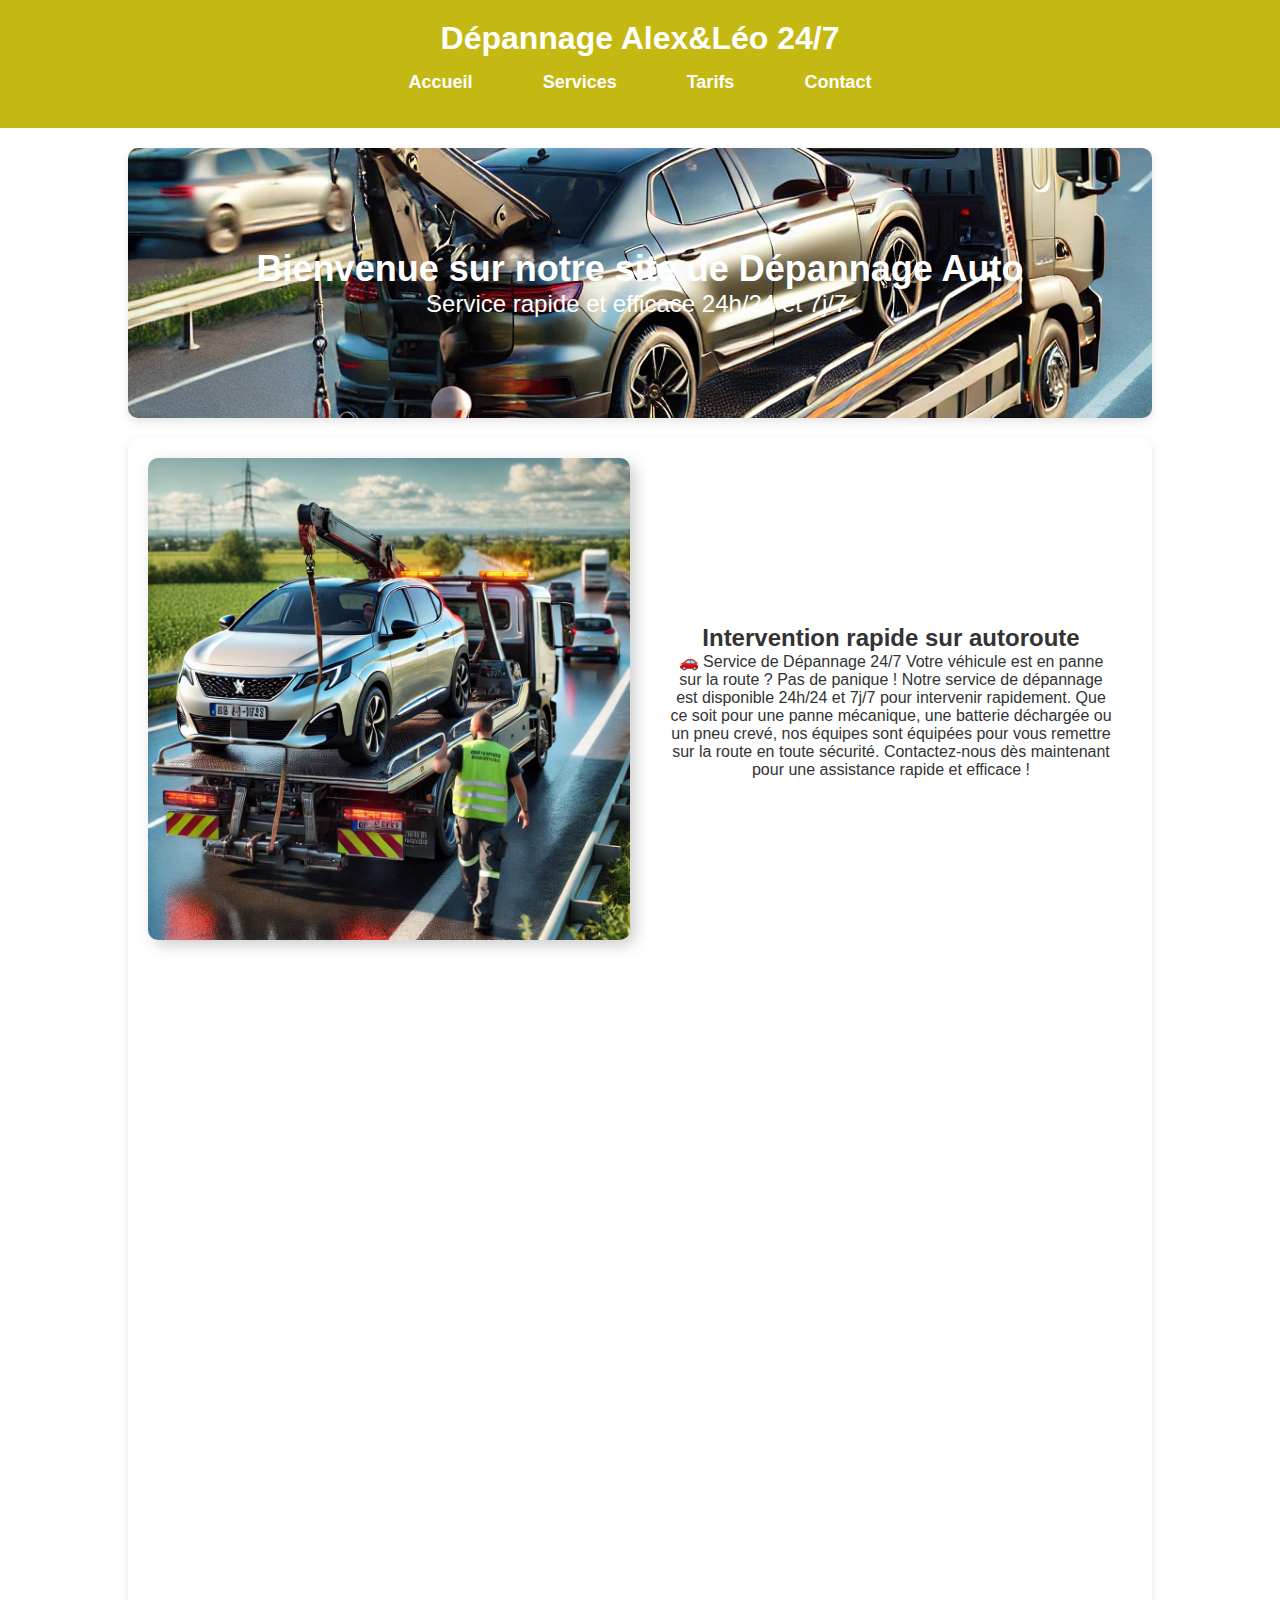
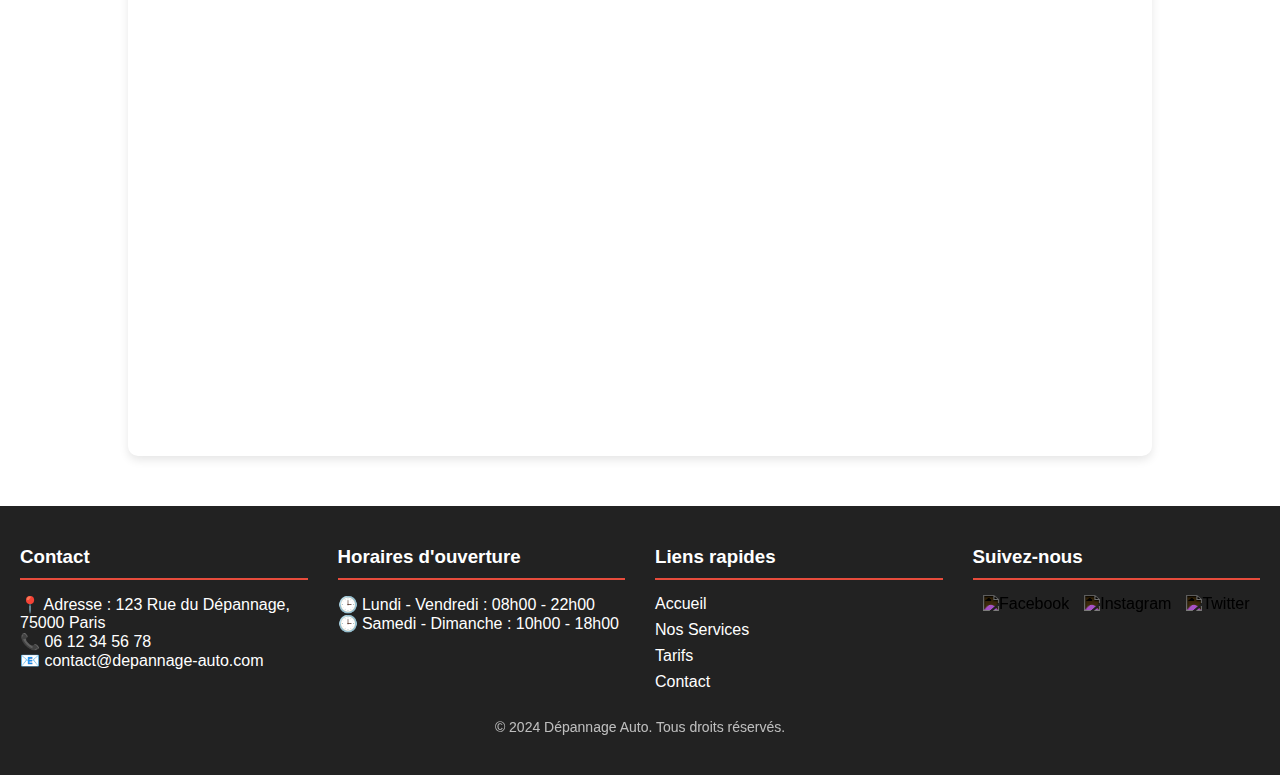
==== index.html @ a79f9e50 "Premier commit - mise en ligne du site" ====
<!DOCTYPE html>
<html lang="fr">
<head>
    <meta charset="UTF-8">
    <meta name="viewport" content="width=device-width, initial-scale=1.0">
    <title>Dépannage Auto</title>
    <link rel="stylesheet" href="style.css">
</head>

<body>

    <header>
        <h1 class="hidden">Dépannage Alex&Léo 24/7</h1>
        <nav class="hidden">
            <ul>
                <li><a href="index.html">Accueil</a></li>
                <li><a href="services.html">Services</a></li>
                <li><a href="tarifs.html">Tarifs</a></li>
                <li><a href="contact.html">Contact</a></li>
            </ul>
        </nav>
    </header>

    <section class="hero hidden">
        <h2>Bienvenue sur notre site de Dépannage Auto</h2>
        <p>Service rapide et efficace 24h/24 et 7j/7.</p>
    </section>

    <section class="content">
        <div class="row hidden">
            <div class="image-container">
                <img src="images/depanage2.webp" alt="Dépannage sur autoroute">
            </div>
            <div class="text-container">
                <h2>Intervention rapide sur autoroute</h2>
                <p>🚗 Service de Dépannage 24/7
                    Votre véhicule est en panne sur la route ? Pas de panique ! Notre service de dépannage est disponible 24h/24 et 7j/7 pour 
                    intervenir rapidement. Que ce soit pour une panne mécanique, une batterie déchargée ou un pneu crevé, nos équipes sont équipées 
                    pour vous remettre sur la route en toute sécurité. Contactez-nous dès maintenant pour une assistance rapide et efficace !
                </p>
            </div>
        </div>

        <div class="row reverse hidden">
            <div class="text-container">
                <h2>Assistance par tous les temps</h2>
                <p>🚗 Service de Dépannage 24/7 Votre véhicule est en panne sur la route ? Pas de panique ! Notre service de 
                    dépannage est disponible 24h/24 et 7j/7 pour intervenir rapidement. Que ce soit pour une panne mécanique, une batterie 
                    déchargée ou un pneu crevé, nos équipes sont équipées pour vous remettre sur la route en toute sécurité. Contactez-nous 
                    dès maintenant pour une assistance rapide et efficace !
                </p>
            </div>
            <div class="image-container">
                <img src="images/depanage3.webp" alt="Assistance sous la pluie">
            </div>
        </div>

        <div class="row hidden">
            <div class="image-container">
                <img src="images/depanage4.webp" alt="Dépannage en ville">
            </div>
            <div class="text-container">
                <h2>Dépannage en centre-ville</h2>
                <p>Nous intervenons aussi en milieu urbain pour remorquer et assister les véhicules en panne, même dans les endroits les plus difficiles d'accès.</p>
            </div>
        </div>
    </section>

    <!-- Footer -->
    <div id="footer-placeholder" class="hidden"></div>

    <script>
        // Chargement du footer
        document.addEventListener("DOMContentLoaded", function () {
            fetch("footer.html")
            .then(response => response.text())
            .then(data => {
                document.getElementById("footer-placeholder").innerHTML = data;
                document.getElementById("footer-placeholder").classList.add("show");
                console.log("Footer ajouté avec succès !");
            })
            .catch(error => {
                console.error("Erreur lors du chargement du footer :", error);
            });

            // Animation au défilement
            const hiddenElements = document.querySelectorAll(".hidden");

            function checkScroll() {
                hiddenElements.forEach((el) => {
                    const rect = el.getBoundingClientRect();
                    if (rect.top < window.innerHeight - 100) {
                        el.classList.add("show");
                    }
                });
            }

            window.addEventListener("scroll", checkScroll);
            checkScroll(); // Vérifie au chargement de la page
        });
    </script>

</body>
</html>
---- style.css ----
/* RESET GÉNÉRAL */
* {
    margin: 0;
    padding: 0;
    box-sizing: border-box;
    font-family: Arial, sans-serif;
}

/* STYLE DU CORPS DU SITE */
body {
    background-color: white;
    color: #333;
    max-width: 100%;
    overflow-x: hidden;
}

/* HEADER */
header {
    background-color: #c4b812;
    color: white;
    padding: 20px;
    text-align: center;
}

nav ul {
    list-style: none;
    display: flex;
    justify-content: center;
    gap: 40px;
    background-color: #c4b812;
    padding: 15px 0;
}

nav ul li a {
    color: white;
    text-decoration: none;
    font-weight: bold;
    font-size: 18px;
    padding: 10px 15px;
    transition: 0.3s;
}

nav ul li a:hover {
    background-color: white;
    color: #2d14be;
    border-radius: 5px;
}

/* STYLE DES SECTIONS GÉNÉRALES */
section {
    padding: 40px;
    text-align: center;
    background: white;
    max-width: 80%;
    margin: 20px auto;
    border-radius: 10px;
    box-shadow: 0px 4px 10px rgba(0, 0, 0, 0.1);
}

/* TABLEAU TARIFS */
table {
    width: 100%;
    border-collapse: collapse;
    margin-top: 20px;
}

th, td {
    border: 1px solid #ddd;
    padding: 10px;
    text-align: center;
}

th {
    background-color: #2d14be;
    color: white;
}

/* FOOTER */
footer {
    background-color: #222;
    color: white;
    padding: 40px 20px;
    text-align: center;
    position: relative; /* Evite qu'il cache du contenu */
    width: 100%;
    margin-top: 50px;
    animation: fadeInUp 1.2s ease-in-out;
}

.footer-container {
    display: flex;
    flex-wrap: wrap;
    justify-content: space-around;
    gap: 30px;
}

.footer-section {
    flex: 1;
    min-width: 200px;
    text-align: left;
}

.footer-section h3 {
    border-bottom: 2px solid #e74c3c;
    padding-bottom: 10px;
    margin-bottom: 15px;
}

.footer-section ul {
    list-style: none;
}

.footer-section ul li {
    margin: 8px 0;
}

.footer-section a {
    color: white;
    text-decoration: none;
    transition: color 0.3s ease;
}

.footer-section a:hover {
    color: #e74c3c;
}

/* Icônes des réseaux sociaux */
.social-icons {
    display: flex;
    gap: 15px;
    justify-content: center;
}

.social-icons img {
    width: 30px;
    height: 30px;
    filter: invert(1);
    transition: transform 0.3s ease;
}

.social-icons a:hover img {
    transform: scale(1.1);
}

.footer-bottom {
    margin-top: 20px;
    font-size: 14px;
    opacity: 0.7;
}

/* HERO SECTION (Image de fond en haut) */
.hero {
    background-image: url('images/depanage1.webp');
    background-size: cover;
    background-position: center;
    text-align: center;
    padding: 100px 20px;
    color: rgb(255, 255, 255);
    font-size: 1.5em;
}

/* CONTENU PRINCIPAL */
.content {
    display: flex;
    flex-direction: column;
    gap: 60px;
    padding: 20px;
}

/* GRILLE POUR LES SECTIONS D'IMAGES ET TEXTES */
.row {
    display: grid;
    grid-template-columns: 1fr 1fr;
    align-items: center;
    gap: 20px;
}

.image-container img {
    width: 100%;
    border-radius: 10px;
    box-shadow: 5px 5px 15px rgba(0, 0, 0, 0.2);
    transition: transform 0.3s ease;
}

.image-container img:hover {
    transform: scale(1.05);
}

.text-container {
    padding: 20px;
}

/* PAGE CONTACT - Style amélioré */
.contact-container {
    display: flex;
    justify-content: center;
    align-items: center;
    min-height: 80vh;
    background-color: #f8f9fa;
}

.contact-box {
    background: white;
    padding: 30px;
    border-radius: 10px;
    box-shadow: 0px 4px 15px rgba(0, 0, 0, 0.1);
    text-align: center;
    width: 50%;
    transition: transform 0.3s ease-in-out, box-shadow 0.3s ease-in-out;
}

.contact-box:hover {
    transform: scale(1.02);
    box-shadow: 0px 6px 20px rgba(0, 0, 0, 0.15);
}

.contact-box h2 {
    color: #000000;
    font-size: 24px;
    font-weight: bold;
    margin-bottom: 20px;
}

/* INFO CONTACT */
.contact-info {
    text-align: center;
    margin-bottom: 20px;
}

.contact-info p {
    font-size: 16px;
    color: #555;
}

.contact-info a {
    color: #000000;
    text-decoration: none;
    font-weight: bold;
    transition: color 0.3s;
}

.contact-info a:hover {
    color: #000000;
}

/* FORMULAIRE */
.contact-form {
    display: flex;
    flex-direction: column;
    gap: 15px;
    text-align: left;
}

.input-group {
    display: flex;
    flex-direction: column;
}

.contact-form label {
    font-weight: bold;
    font-size: 14px;
    color: #444;
    margin-bottom: 5px;
}

/* CHAMPS DE FORMULAIRE */
.contact-form input, 
.contact-form textarea {
    width: 100%;
    padding: 12px;
    border: 2px solid #ddd;
    border-radius: 5px;
    font-size: 16px;
    transition: border-color 0.3s ease-in-out;
}

.contact-form input:focus, 
.contact-form textarea:focus {
    border-color: #000000;
    outline: none;
    box-shadow: 0 0 5px rgba(45, 20, 190, 0.3);
}

/* BOUTON FORMULAIRE */
button {
    background-color: #000000;
    color: white;
    font-size: 18px;
    border: none;
    padding: 12px;
    border-radius: 5px;
    cursor: pointer;
    transition: background-color 0.3s, transform 0.2s;
}

button:hover {
    background-color: #1a0c8a;
    transform: scale(1.05);
}

/* RESPONSIVE DESIGN */
@media screen and (max-width: 768px) {
    nav ul {
        flex-direction: column;
        gap: 10px;
        text-align: center;
    }

    section {
        max-width: 90%;
    }

    .footer-container {
        flex-direction: column;
        text-align: center;
    }

    .footer-section {
        text-align: center;
    }

    .row {
        grid-template-columns: 1fr;
    }

    .image-container img {
        max-width: 80%;
        margin: 0 auto;
    }

    .contact-box {
        width: 90%;
        padding: 20px;
    }
}

/* Animation d’apparition */
.hidden {
    opacity: 0;
    transform: translateY(50px);
    transition: all 0.8s ease-out;
}

.show {
    opacity: 1;
    transform: translateY(0);
}
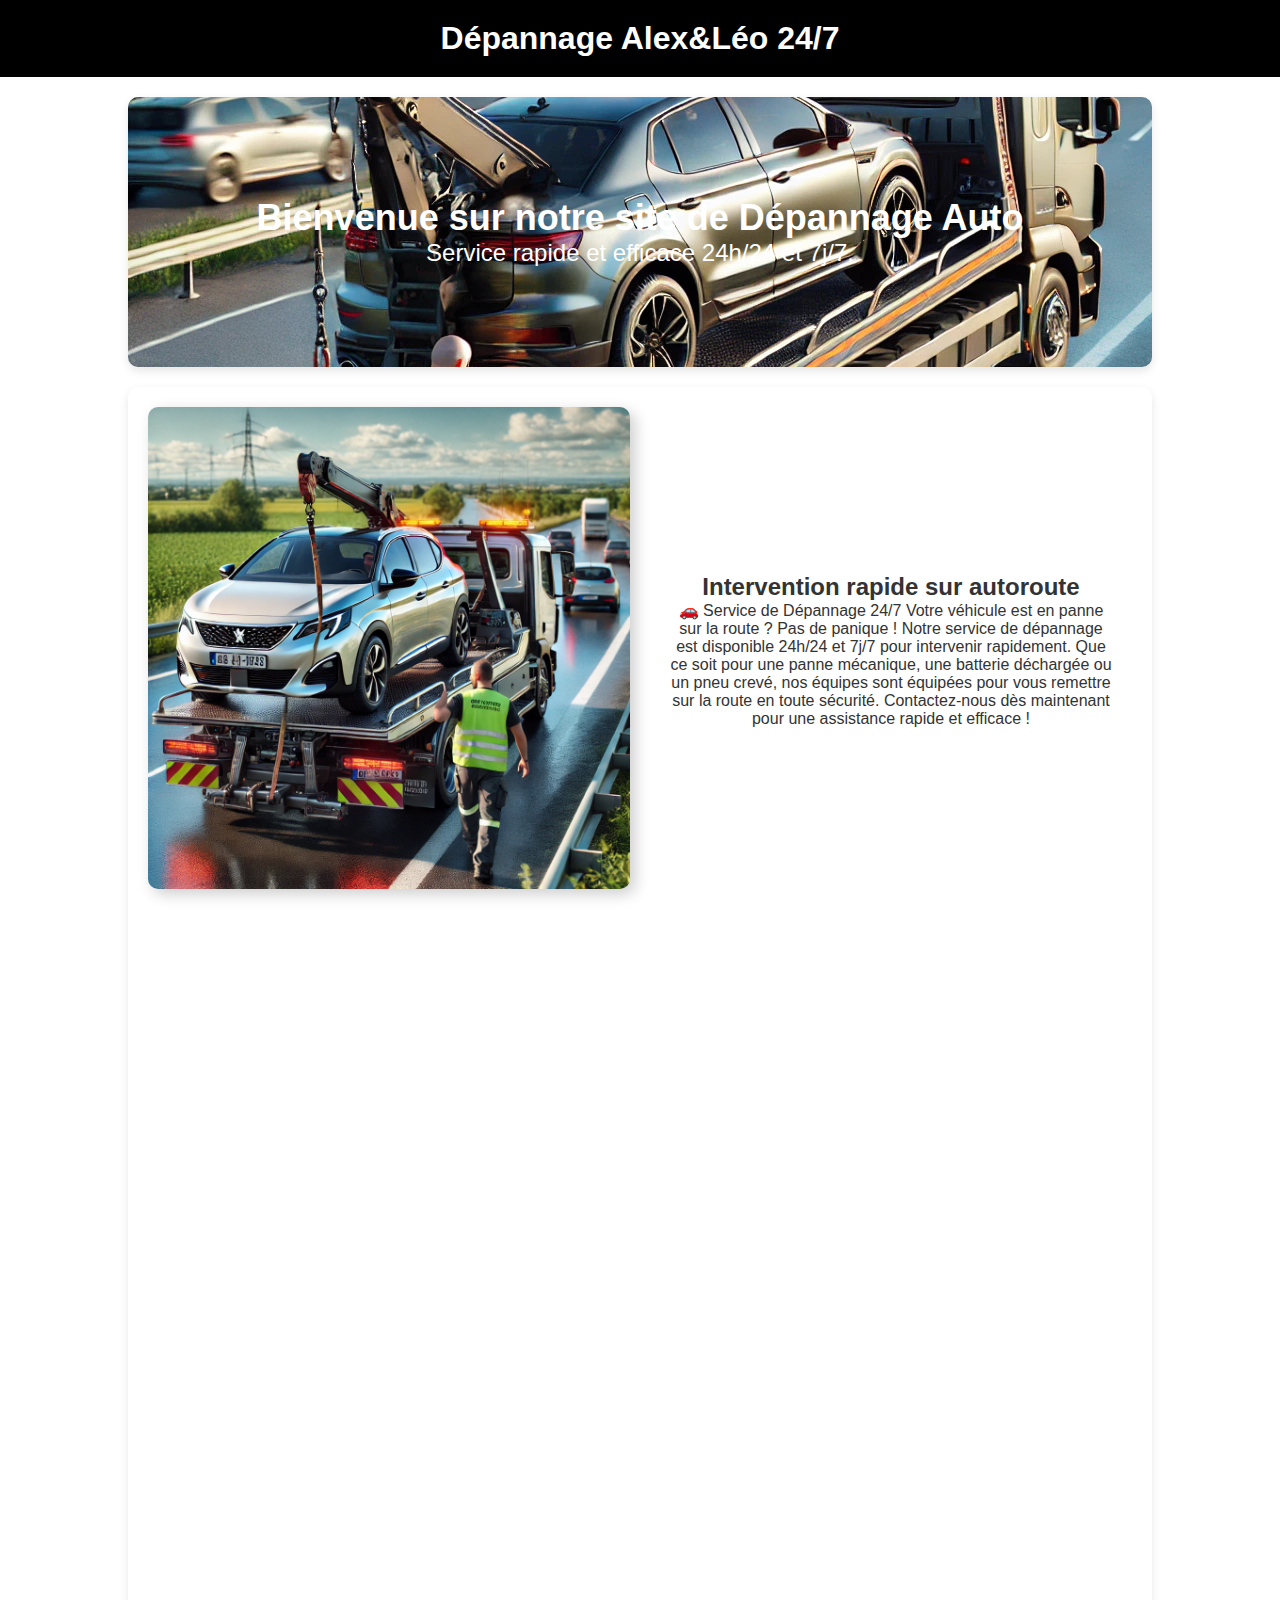
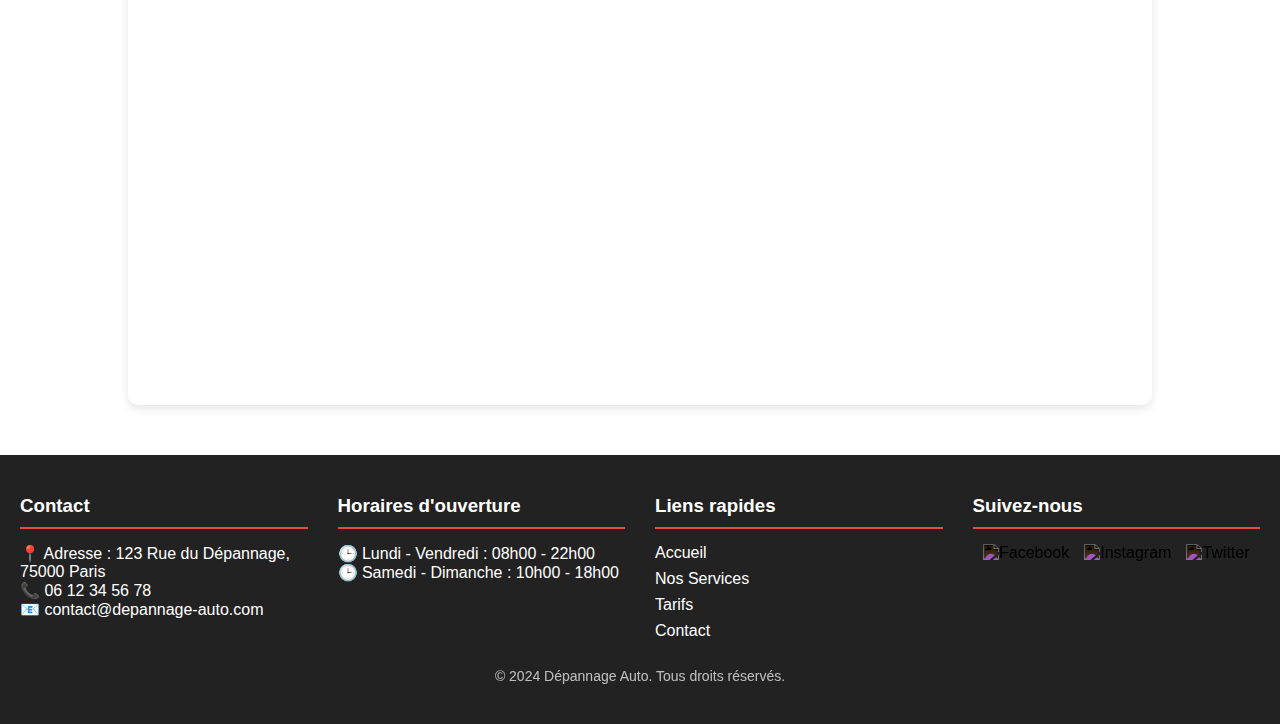
==== commit 55020662: "Modification du menu responsive et ajout du hamburger" ====
--- a/index.html
+++ b/index.html
@@ -11,7 +11,14 @@
 
     <header>
         <h1 class="hidden">Dépannage Alex&Léo 24/7</h1>
-        <nav class="hidden">
+        <!-- Menu Hamburger -->
+        <button class="hamburger" onclick="toggleMenu()">
+            <span></span>
+            <span></span>
+            <span></span>
+        </button>
+        <!-- Menu principal -->
+        <nav class="menu">
             <ul>
                 <li><a href="index.html">Accueil</a></li>
                 <li><a href="services.html">Services</a></li>
@@ -98,6 +105,12 @@
             window.addEventListener("scroll", checkScroll);
             checkScroll(); // Vérifie au chargement de la page
         });
+
+        // Fonction pour activer/désactiver le menu
+        function toggleMenu() {
+            const menu = document.querySelector('.menu');
+            menu.classList.toggle('active');
+        }
     </script>
 
 </body>
--- a/style.css
+++ b/style.css
@@ -16,19 +16,51 @@
 
 /* HEADER */
 header {
-    background-color: #c4b812;
+    background-color: #000000;
     color: white;
     padding: 20px;
     text-align: center;
 }
 
+/* Style du menu hamburger */
+.hamburger {
+    display: none;
+    flex-direction: column;
+    justify-content: space-around;
+    width: 30px;
+    height: 25px;
+    background-color: transparent;
+    border: none;
+    cursor: pointer;
+}
+
+.hamburger span {
+    width: 30px;
+    height: 3px;
+    background-color: white;
+    border-radius: 5px;
+}
+
+/* Menu déroulant sur mobile */
+.menu {
+    display: none;  /* Cache le menu par défaut */
+    flex-direction: column;
+    width: 100%;
+    text-align: center;
+}
+
+.menu.active {
+    display: flex;  /* Affiche le menu quand il est activé */
+}
+
+/* Style des éléments de navigation */
 nav ul {
     list-style: none;
-    display: flex;
-    justify-content: center;
-    gap: 40px;
-    background-color: #c4b812;
     padding: 15px 0;
+}
+
+nav ul li {
+    padding: 10px 15px;
 }
 
 nav ul li a {
@@ -36,7 +68,6 @@
     text-decoration: none;
     font-weight: bold;
     font-size: 18px;
-    padding: 10px 15px;
     transition: 0.3s;
 }
 
@@ -44,6 +75,22 @@
     background-color: white;
     color: #2d14be;
     border-radius: 5px;
+}
+
+/* Style pour l'icône du hamburger sur mobile */
+@media (max-width: 768px) {
+    .hamburger {
+        display: flex;
+    }
+
+    nav ul {
+        flex-direction: column;
+        gap: 10px;
+    }
+
+    section {
+        max-width: 90%;
+    }
 }
 
 /* STYLE DES SECTIONS GÉNÉRALES */
@@ -81,7 +128,7 @@
     color: white;
     padding: 40px 20px;
     text-align: center;
-    position: relative; /* Evite qu'il cache du contenu */
+    position: relative;
     width: 100%;
     margin-top: 50px;
     animation: fadeInUp 1.2s ease-in-out;
@@ -300,14 +347,12 @@
 
 /* RESPONSIVE DESIGN */
 @media screen and (max-width: 768px) {
-    nav ul {
-        flex-direction: column;
-        gap: 10px;
-        text-align: center;
-    }
-
-    section {
-        max-width: 90%;
+    .menu {
+        display: none;
+    }
+
+    .menu.active {
+        display: flex;
     }
 
     .footer-container {
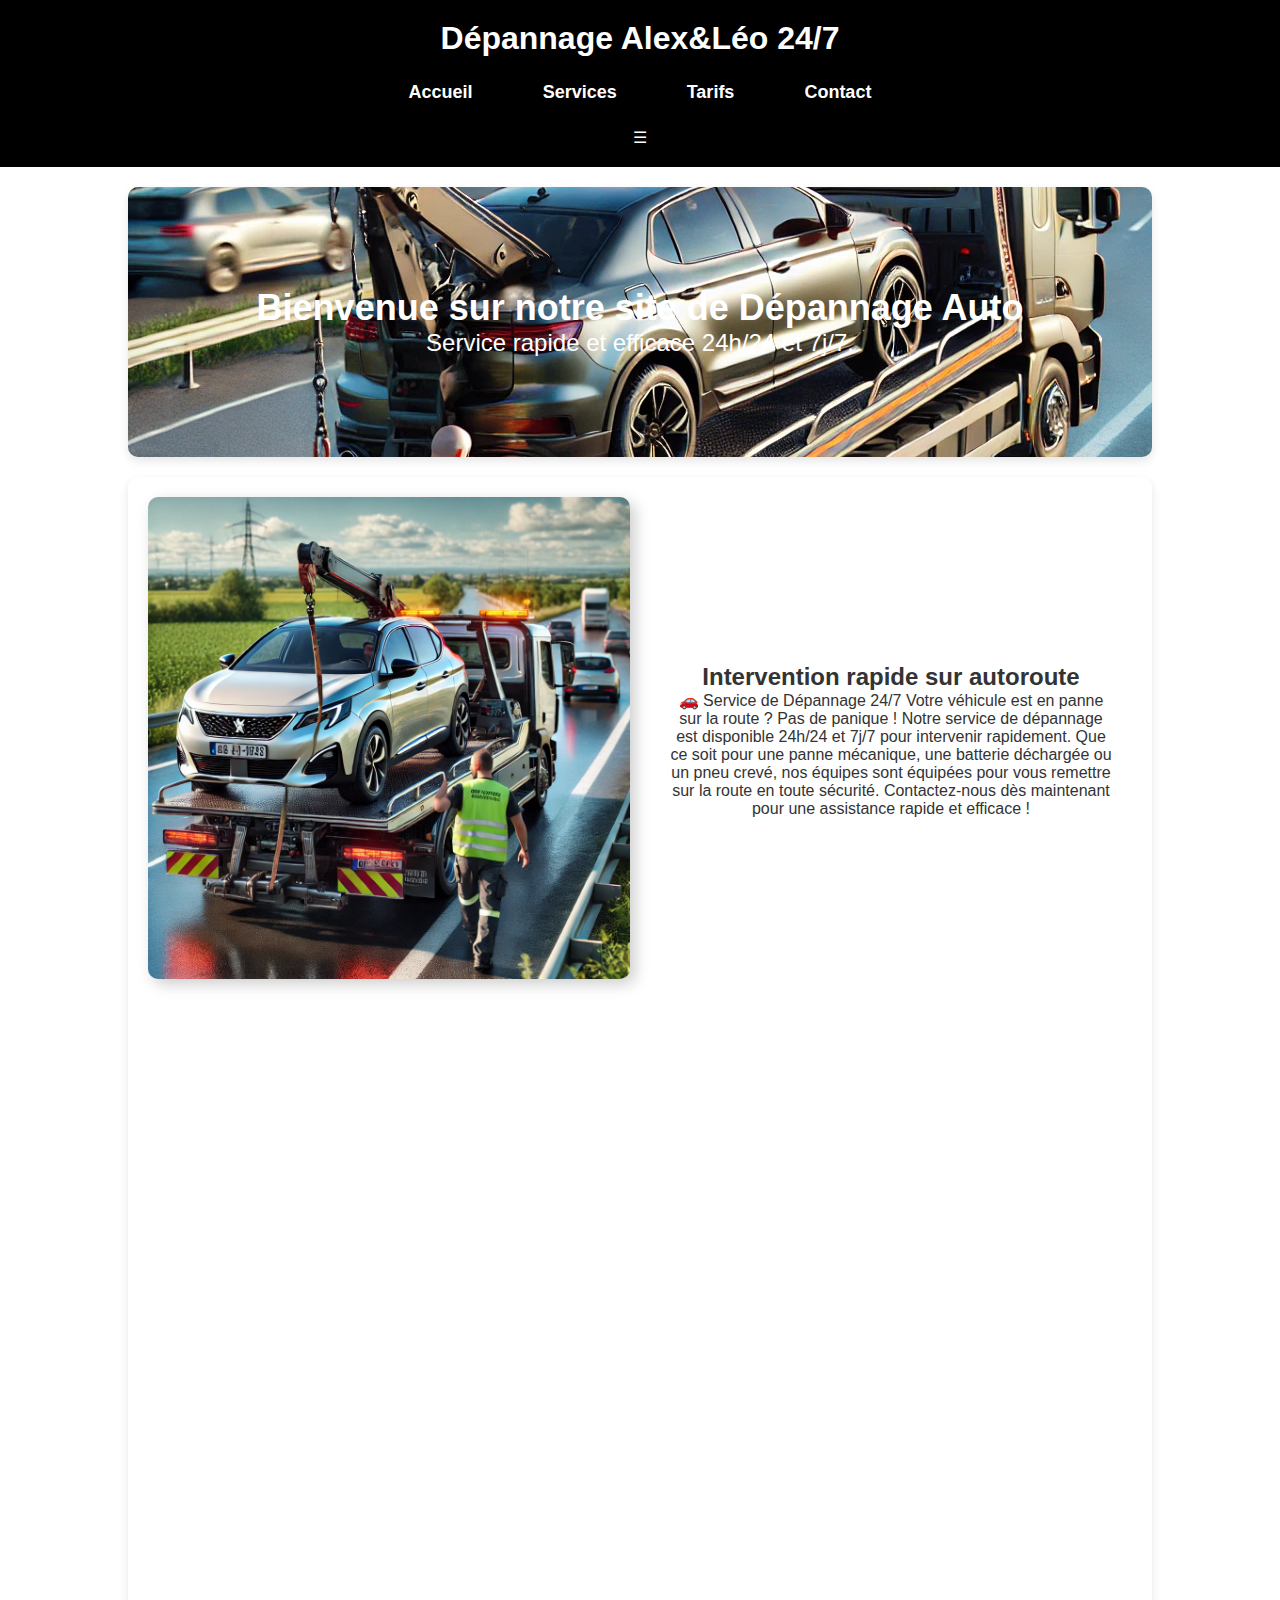
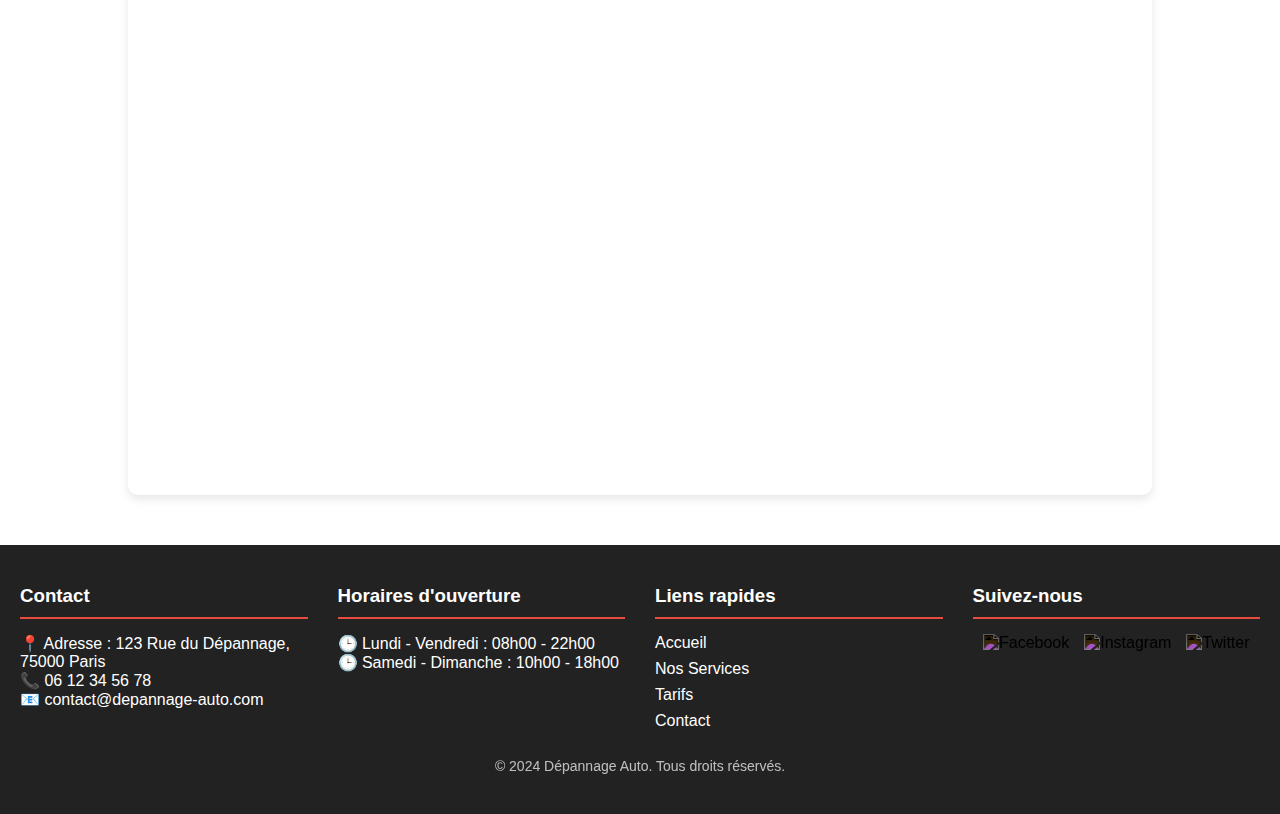
==== commit a29de54d: "Ajout du menu burger pour mobile et modification du menu pour affichage horizontal sur PC" ====
--- a/index.html
+++ b/index.html
@@ -6,19 +6,20 @@
     <title>Dépannage Auto</title>
     <link rel="stylesheet" href="style.css">
 </head>
+<script>
+    const menuToggle = document.getElementById("menu-toggle");
+    const navMenu = document.querySelector("nav ul");
+
+    menuToggle.addEventListener("click", () => {
+        navMenu.classList.toggle("show");
+    });
+</script>
 
 <body>
 
     <header>
         <h1 class="hidden">Dépannage Alex&Léo 24/7</h1>
-        <!-- Menu Hamburger -->
-        <button class="hamburger" onclick="toggleMenu()">
-            <span></span>
-            <span></span>
-            <span></span>
-        </button>
-        <!-- Menu principal -->
-        <nav class="menu">
+        <nav class="nav-menu">
             <ul>
                 <li><a href="index.html">Accueil</a></li>
                 <li><a href="services.html">Services</a></li>
@@ -26,7 +27,11 @@
                 <li><a href="contact.html">Contact</a></li>
             </ul>
         </nav>
+        <div class="menu-toggle" id="menu-toggle">
+            &#9776; <!-- Burger Icon -->
+        </div>
     </header>
+    
 
     <section class="hero hidden">
         <h2>Bienvenue sur notre site de Dépannage Auto</h2>
--- a/style.css
+++ b/style.css
@@ -63,6 +63,13 @@
     padding: 10px 15px;
 }
 
+/* Le menu est horizontal sur PC et tablettes */
+nav ul {
+    display: flex;
+    justify-content: center;
+    gap: 40px;
+}
+
 nav ul li a {
     color: white;
     text-decoration: none;
@@ -90,6 +97,22 @@
 
     section {
         max-width: 90%;
+    }
+
+    /* Menu affiché sur mobile */
+    nav ul {
+        display: none;
+        flex-direction: column;
+        width: 100%;
+        text-align: center;
+    }
+
+    nav ul li {
+        padding: 10px 0;
+    }
+
+    .menu.active {
+        display: block; /* Affiche le menu quand il est activé */
     }
 }
 
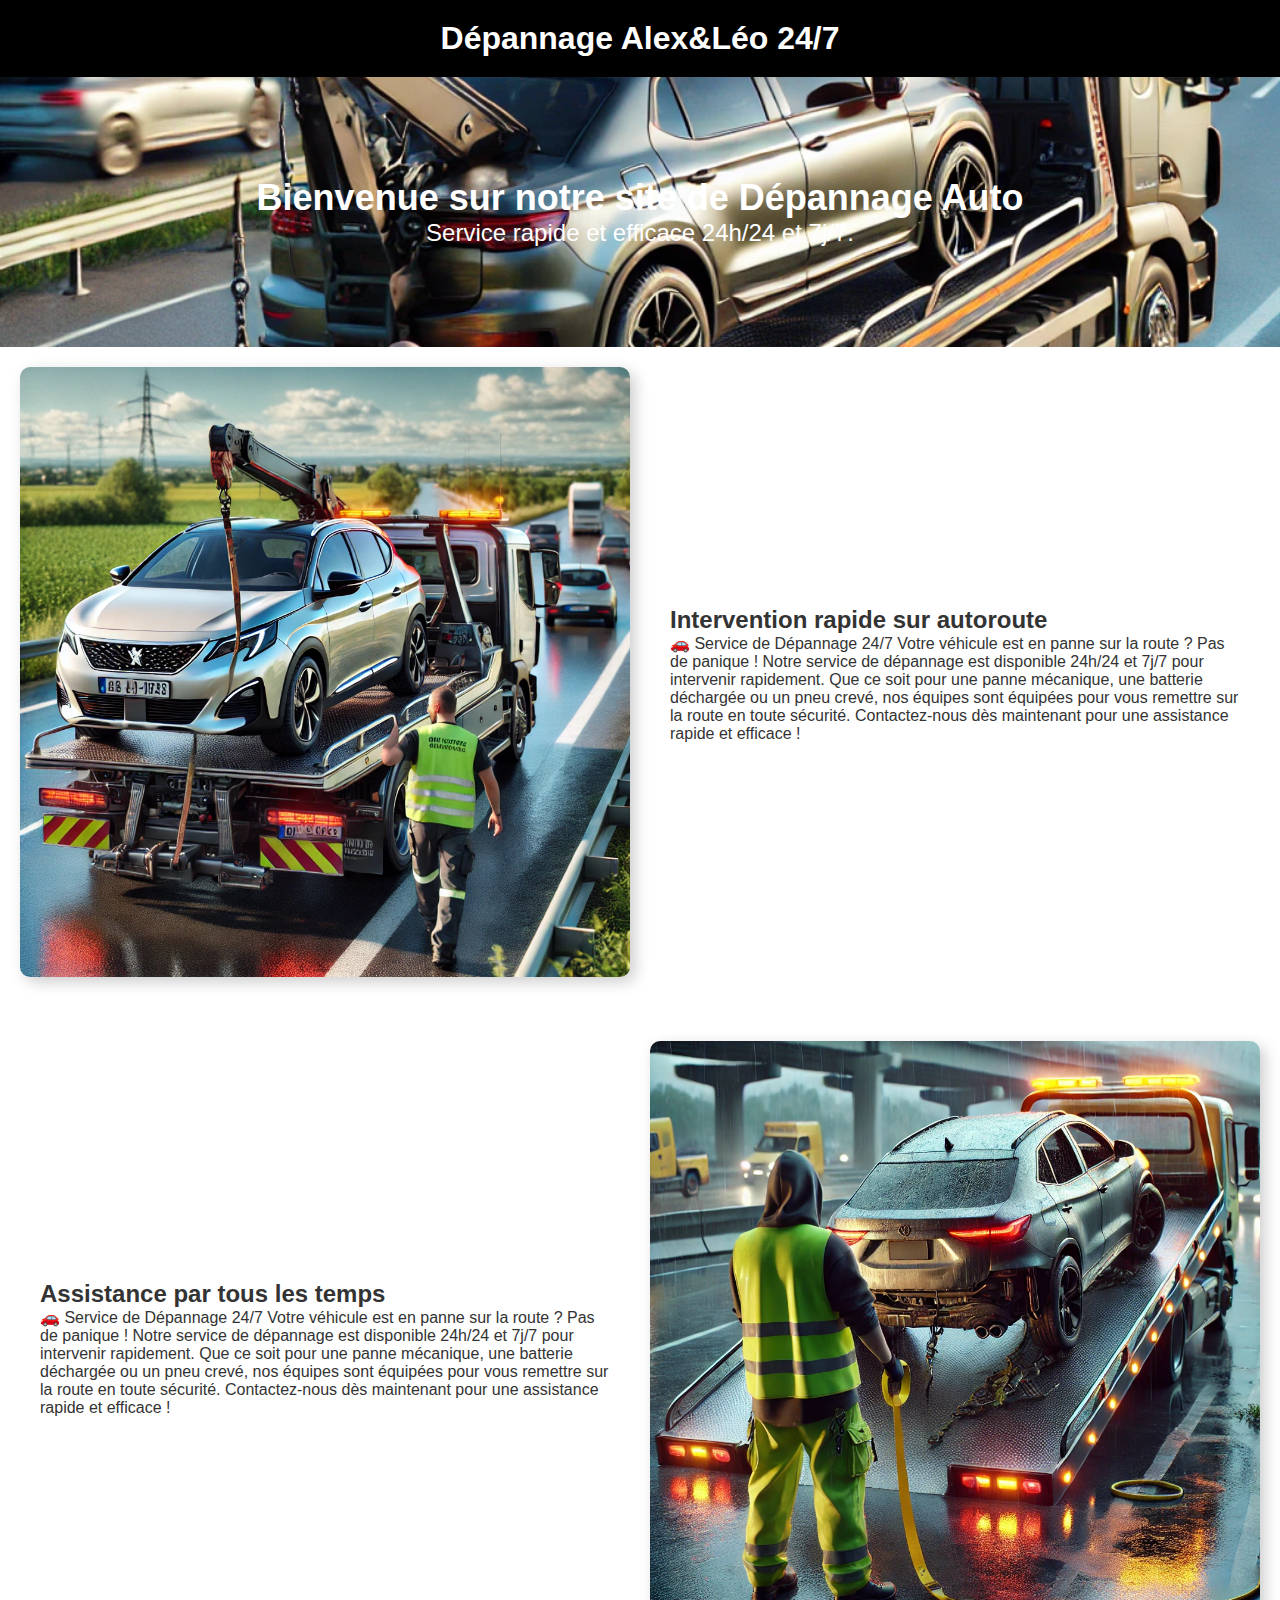
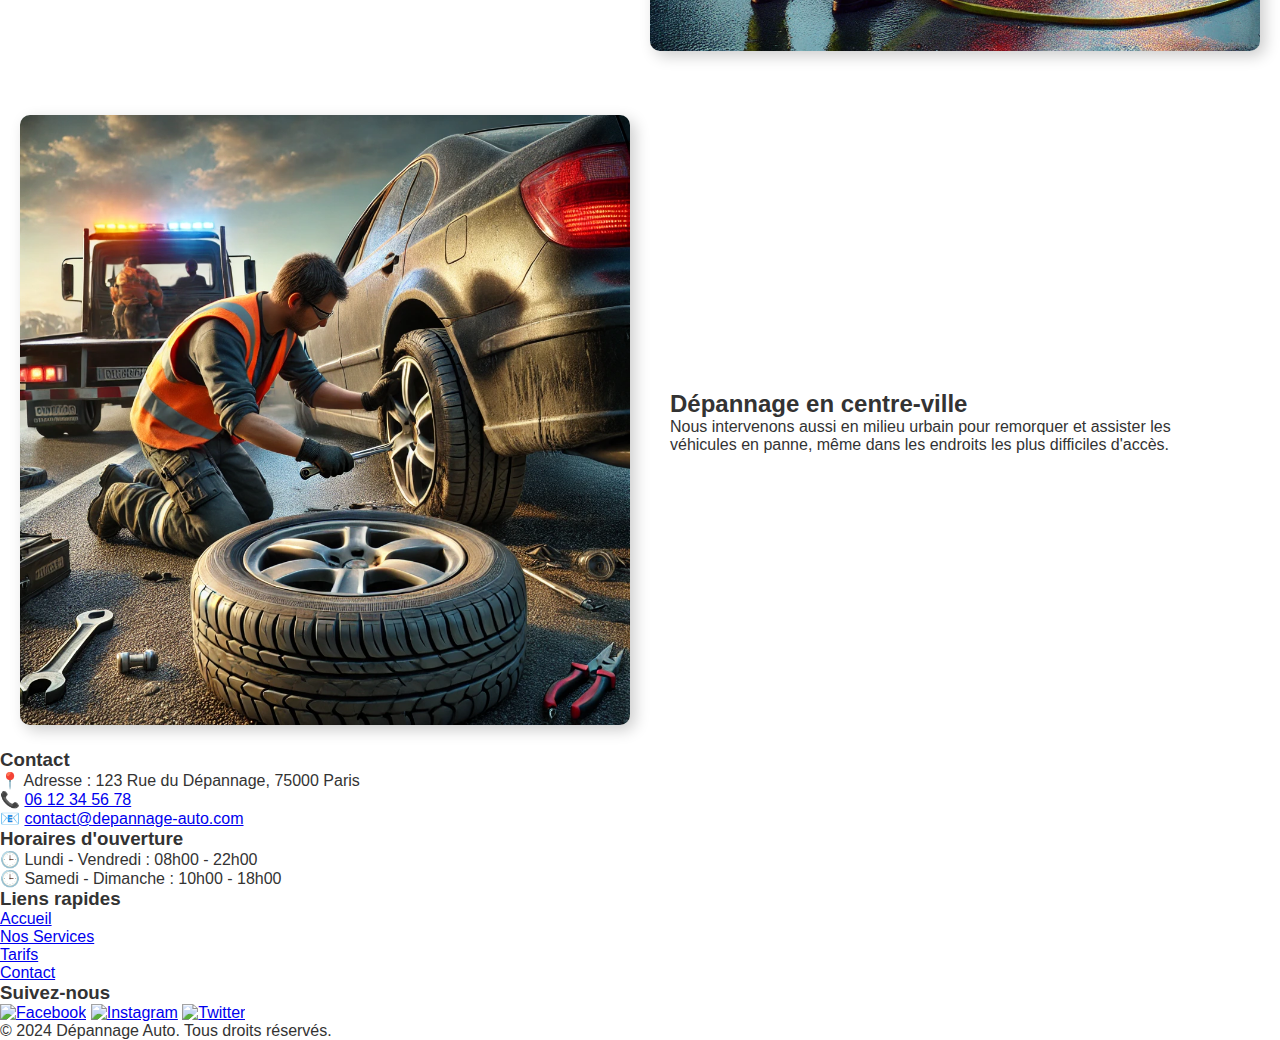
==== commit a05d7bdb: "dernier commit" ====
--- a/index.html
+++ b/index.html
@@ -6,19 +6,15 @@
     <title>Dépannage Auto</title>
     <link rel="stylesheet" href="style.css">
 </head>
-<script>
-    const menuToggle = document.getElementById("menu-toggle");
-    const navMenu = document.querySelector("nav ul");
-
-    menuToggle.addEventListener("click", () => {
-        navMenu.classList.toggle("show");
-    });
-</script>
 
 <body>
 
     <header>
-        <h1 class="hidden">Dépannage Alex&Léo 24/7</h1>
+        <h1>Dépannage Alex&Léo 24/7</h1>
+        <div class="menu-toggle" id="menu-toggle">
+            &#9776; <!-- Burger Icon -->
+        </div>
+
         <nav class="nav-menu">
             <ul>
                 <li><a href="index.html">Accueil</a></li>
@@ -27,19 +23,16 @@
                 <li><a href="contact.html">Contact</a></li>
             </ul>
         </nav>
-        <div class="menu-toggle" id="menu-toggle">
-            &#9776; <!-- Burger Icon -->
-        </div>
     </header>
     
 
-    <section class="hero hidden">
+    <section class="hero">
         <h2>Bienvenue sur notre site de Dépannage Auto</h2>
         <p>Service rapide et efficace 24h/24 et 7j/7.</p>
     </section>
 
     <section class="content">
-        <div class="row hidden">
+        <div class="row">
             <div class="image-container">
                 <img src="images/depanage2.webp" alt="Dépannage sur autoroute">
             </div>
@@ -53,7 +46,7 @@
             </div>
         </div>
 
-        <div class="row reverse hidden">
+        <div class="row reverse">
             <div class="text-container">
                 <h2>Assistance par tous les temps</h2>
                 <p>🚗 Service de Dépannage 24/7 Votre véhicule est en panne sur la route ? Pas de panique ! Notre service de 
@@ -67,7 +60,7 @@
             </div>
         </div>
 
-        <div class="row hidden">
+        <div class="row">
             <div class="image-container">
                 <img src="images/depanage4.webp" alt="Dépannage en ville">
             </div>
@@ -79,7 +72,7 @@
     </section>
 
     <!-- Footer -->
-    <div id="footer-placeholder" class="hidden"></div>
+    <div id="footer-placeholder"></div>
 
     <script>
         // Chargement du footer
@@ -88,34 +81,20 @@
             .then(response => response.text())
             .then(data => {
                 document.getElementById("footer-placeholder").innerHTML = data;
-                document.getElementById("footer-placeholder").classList.add("show");
-                console.log("Footer ajouté avec succès !");
             })
-            .catch(error => {
-                console.error("Erreur lors du chargement du footer :", error);
-            });
-
-            // Animation au défilement
-            const hiddenElements = document.querySelectorAll(".hidden");
-
-            function checkScroll() {
-                hiddenElements.forEach((el) => {
-                    const rect = el.getBoundingClientRect();
-                    if (rect.top < window.innerHeight - 100) {
-                        el.classList.add("show");
-                    }
-                });
-            }
-
-            window.addEventListener("scroll", checkScroll);
-            checkScroll(); // Vérifie au chargement de la page
+            .catch(error => console.error("Erreur lors du chargement du footer :", error));
         });
 
         // Fonction pour activer/désactiver le menu
-        function toggleMenu() {
-            const menu = document.querySelector('.menu');
-            menu.classList.toggle('active');
-        }
+        document.addEventListener("DOMContentLoaded", function() {
+            const hamburger = document.getElementById("menu-toggle");
+            const menu = document.querySelector(".nav-menu");
+
+            // Fonction pour ouvrir/fermer le menu
+            hamburger.addEventListener("click", () => {
+                menu.classList.toggle("active");
+            });
+        });
     </script>
 
 </body>
--- a/style.css
+++ b/style.css
@@ -23,7 +23,7 @@
 }
 
 /* Style du menu hamburger */
-.hamburger {
+.menu-toggle {
     display: none;
     flex-direction: column;
     justify-content: space-around;
@@ -34,7 +34,7 @@
     cursor: pointer;
 }
 
-.hamburger span {
+.menu-toggle span {
     width: 30px;
     height: 3px;
     background-color: white;
@@ -42,18 +42,17 @@
 }
 
 /* Menu déroulant sur mobile */
-.menu {
+.nav-menu {
     display: none;  /* Cache le menu par défaut */
     flex-direction: column;
     width: 100%;
     text-align: center;
 }
 
-.menu.active {
+.nav-menu.active {
     display: flex;  /* Affiche le menu quand il est activé */
 }
 
-/* Style des éléments de navigation */
 nav ul {
     list-style: none;
     padding: 15px 0;
@@ -86,8 +85,11 @@
 
 /* Style pour l'icône du hamburger sur mobile */
 @media (max-width: 768px) {
-    .hamburger {
+    .menu-toggle {
         display: flex;
+        position: absolute;
+        top: 25px;
+        right: 20px;
     }
 
     nav ul {
@@ -99,123 +101,20 @@
         max-width: 90%;
     }
 
-    /* Menu affiché sur mobile */
-    nav ul {
+    .nav-menu {
         display: none;
         flex-direction: column;
         width: 100%;
         text-align: center;
     }
 
+    .nav-menu.active {
+        display: block; /* Affiche le menu quand il est activé */
+    }
+
     nav ul li {
         padding: 10px 0;
     }
-
-    .menu.active {
-        display: block; /* Affiche le menu quand il est activé */
-    }
-}
-
-/* STYLE DES SECTIONS GÉNÉRALES */
-section {
-    padding: 40px;
-    text-align: center;
-    background: white;
-    max-width: 80%;
-    margin: 20px auto;
-    border-radius: 10px;
-    box-shadow: 0px 4px 10px rgba(0, 0, 0, 0.1);
-}
-
-/* TABLEAU TARIFS */
-table {
-    width: 100%;
-    border-collapse: collapse;
-    margin-top: 20px;
-}
-
-th, td {
-    border: 1px solid #ddd;
-    padding: 10px;
-    text-align: center;
-}
-
-th {
-    background-color: #2d14be;
-    color: white;
-}
-
-/* FOOTER */
-footer {
-    background-color: #222;
-    color: white;
-    padding: 40px 20px;
-    text-align: center;
-    position: relative;
-    width: 100%;
-    margin-top: 50px;
-    animation: fadeInUp 1.2s ease-in-out;
-}
-
-.footer-container {
-    display: flex;
-    flex-wrap: wrap;
-    justify-content: space-around;
-    gap: 30px;
-}
-
-.footer-section {
-    flex: 1;
-    min-width: 200px;
-    text-align: left;
-}
-
-.footer-section h3 {
-    border-bottom: 2px solid #e74c3c;
-    padding-bottom: 10px;
-    margin-bottom: 15px;
-}
-
-.footer-section ul {
-    list-style: none;
-}
-
-.footer-section ul li {
-    margin: 8px 0;
-}
-
-.footer-section a {
-    color: white;
-    text-decoration: none;
-    transition: color 0.3s ease;
-}
-
-.footer-section a:hover {
-    color: #e74c3c;
-}
-
-/* Icônes des réseaux sociaux */
-.social-icons {
-    display: flex;
-    gap: 15px;
-    justify-content: center;
-}
-
-.social-icons img {
-    width: 30px;
-    height: 30px;
-    filter: invert(1);
-    transition: transform 0.3s ease;
-}
-
-.social-icons a:hover img {
-    transform: scale(1.1);
-}
-
-.footer-bottom {
-    margin-top: 20px;
-    font-size: 14px;
-    opacity: 0.7;
 }
 
 /* HERO SECTION (Image de fond en haut) */
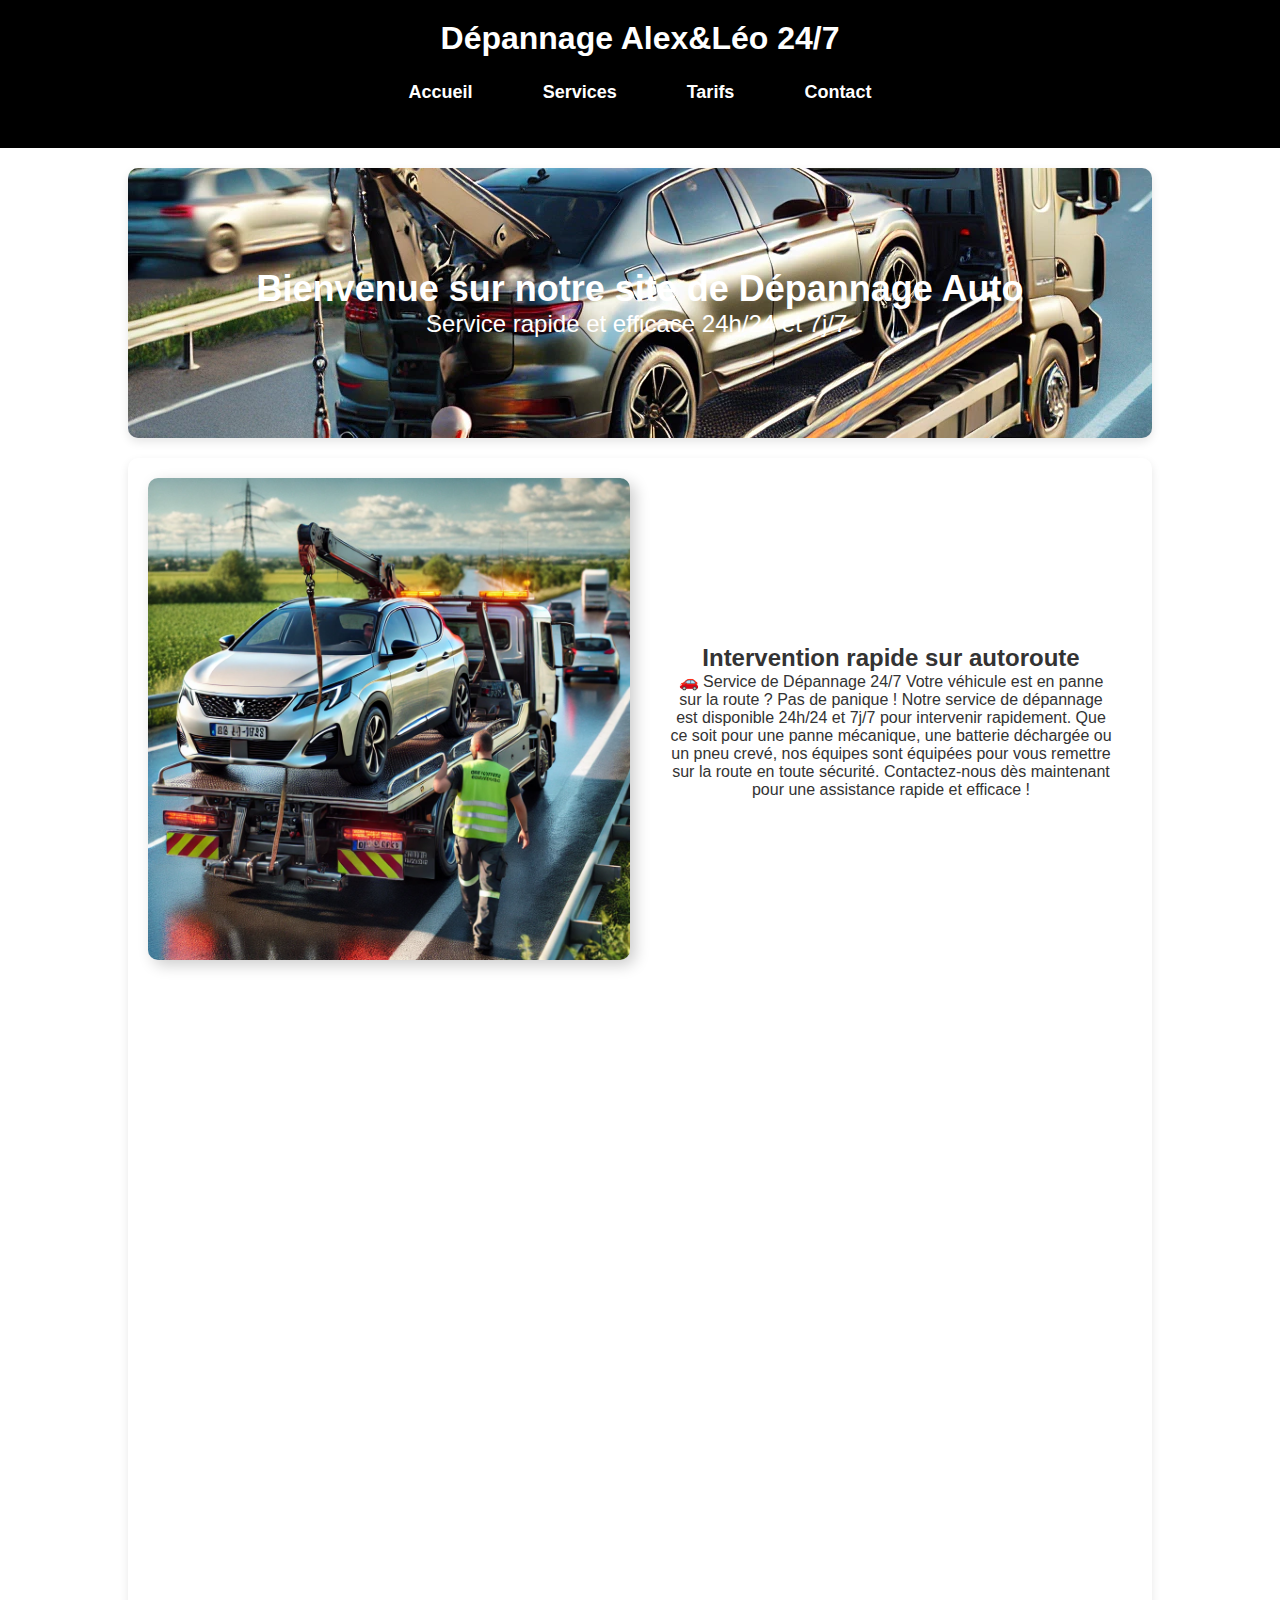
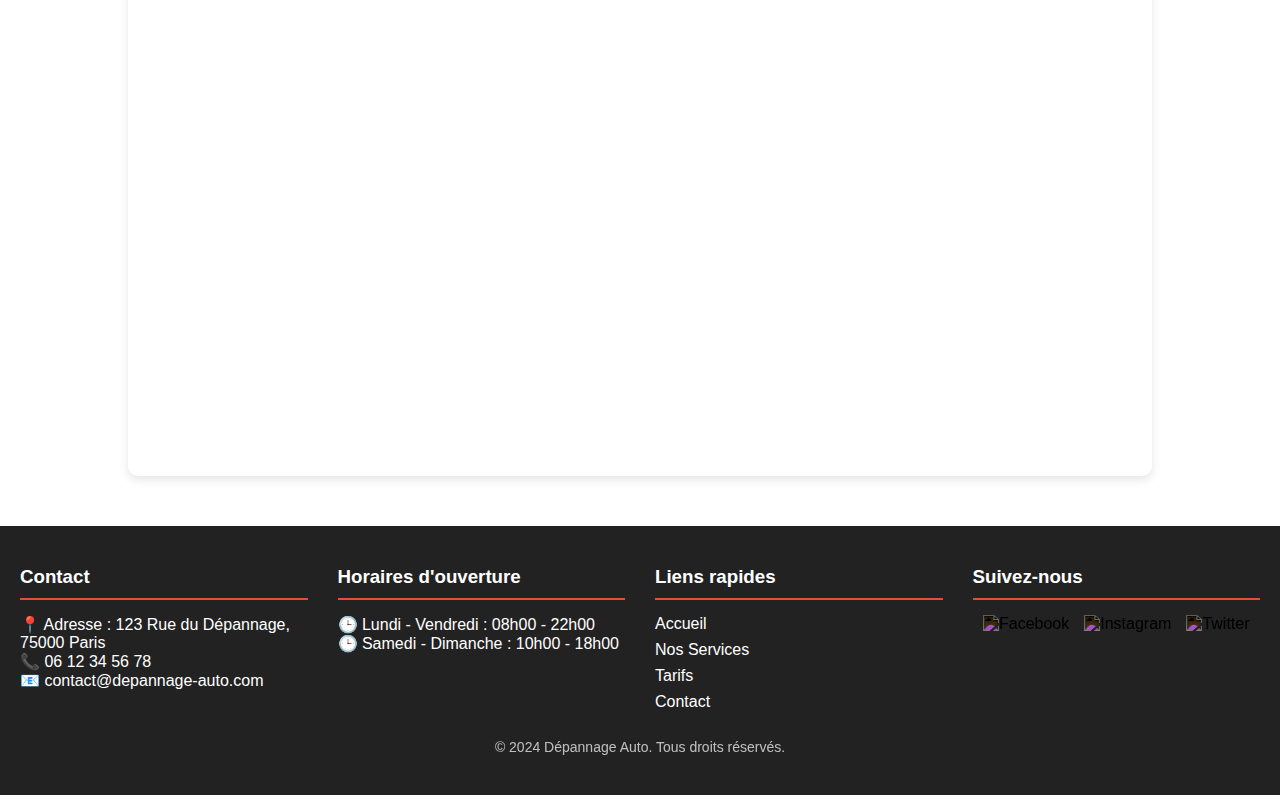
==== commit 71a53486: "normalement ca marche" ====
--- a/index.html
+++ b/index.html
@@ -10,12 +10,11 @@
 <body>
 
     <header>
-        <h1>Dépannage Alex&Léo 24/7</h1>
-        <div class="menu-toggle" id="menu-toggle">
-            &#9776; <!-- Burger Icon -->
-        </div>
-
+        <h1 class="hidden">Dépannage Alex&Léo 24/7</h1>
         <nav class="nav-menu">
+            <div class="hamburger" id="menu-toggle">
+                &#9776; <!-- Burger Icon -->
+            </div>
             <ul>
                 <li><a href="index.html">Accueil</a></li>
                 <li><a href="services.html">Services</a></li>
@@ -24,15 +23,14 @@
             </ul>
         </nav>
     </header>
-    
 
-    <section class="hero">
+    <section class="hero hidden">
         <h2>Bienvenue sur notre site de Dépannage Auto</h2>
         <p>Service rapide et efficace 24h/24 et 7j/7.</p>
     </section>
 
     <section class="content">
-        <div class="row">
+        <div class="row hidden">
             <div class="image-container">
                 <img src="images/depanage2.webp" alt="Dépannage sur autoroute">
             </div>
@@ -46,7 +44,7 @@
             </div>
         </div>
 
-        <div class="row reverse">
+        <div class="row reverse hidden">
             <div class="text-container">
                 <h2>Assistance par tous les temps</h2>
                 <p>🚗 Service de Dépannage 24/7 Votre véhicule est en panne sur la route ? Pas de panique ! Notre service de 
@@ -60,7 +58,7 @@
             </div>
         </div>
 
-        <div class="row">
+        <div class="row hidden">
             <div class="image-container">
                 <img src="images/depanage4.webp" alt="Dépannage en ville">
             </div>
@@ -72,7 +70,7 @@
     </section>
 
     <!-- Footer -->
-    <div id="footer-placeholder"></div>
+    <div id="footer-placeholder" class="hidden"></div>
 
     <script>
         // Chargement du footer
@@ -81,14 +79,33 @@
             .then(response => response.text())
             .then(data => {
                 document.getElementById("footer-placeholder").innerHTML = data;
+                document.getElementById("footer-placeholder").classList.add("show");
+                console.log("Footer ajouté avec succès !");
             })
-            .catch(error => console.error("Erreur lors du chargement du footer :", error));
+            .catch(error => {
+                console.error("Erreur lors du chargement du footer :", error);
+            });
+
+            // Animation au défilement
+            const hiddenElements = document.querySelectorAll(".hidden");
+
+            function checkScroll() {
+                hiddenElements.forEach((el) => {
+                    const rect = el.getBoundingClientRect();
+                    if (rect.top < window.innerHeight - 100) {
+                        el.classList.add("show");
+                    }
+                });
+            }
+
+            window.addEventListener("scroll", checkScroll);
+            checkScroll(); // Vérifie au chargement de la page
         });
 
         // Fonction pour activer/désactiver le menu
         document.addEventListener("DOMContentLoaded", function() {
-            const hamburger = document.getElementById("menu-toggle");
-            const menu = document.querySelector(".nav-menu");
+            const hamburger = document.querySelector(".hamburger");
+            const menu = document.querySelector("nav ul");
 
             // Fonction pour ouvrir/fermer le menu
             hamburger.addEventListener("click", () => {
--- a/style.css
+++ b/style.css
@@ -23,7 +23,7 @@
 }
 
 /* Style du menu hamburger */
-.menu-toggle {
+.hamburger {
     display: none;
     flex-direction: column;
     justify-content: space-around;
@@ -34,7 +34,7 @@
     cursor: pointer;
 }
 
-.menu-toggle span {
+.hamburger span {
     width: 30px;
     height: 3px;
     background-color: white;
@@ -42,31 +42,28 @@
 }
 
 /* Menu déroulant sur mobile */
-.nav-menu {
+.menu {
     display: none;  /* Cache le menu par défaut */
     flex-direction: column;
     width: 100%;
     text-align: center;
 }
 
-.nav-menu.active {
+.menu.active {
     display: flex;  /* Affiche le menu quand il est activé */
 }
 
+/* Style des éléments de navigation */
 nav ul {
     list-style: none;
     padding: 15px 0;
+    display: flex; /* Par défaut, le menu doit être horizontal */
+    justify-content: center;
+    gap: 40px;
 }
 
 nav ul li {
     padding: 10px 15px;
-}
-
-/* Le menu est horizontal sur PC et tablettes */
-nav ul {
-    display: flex;
-    justify-content: center;
-    gap: 40px;
 }
 
 nav ul li a {
@@ -85,36 +82,125 @@
 
 /* Style pour l'icône du hamburger sur mobile */
 @media (max-width: 768px) {
-    .menu-toggle {
-        display: flex;
-        position: absolute;
-        top: 25px;
-        right: 20px;
+    .hamburger {
+        display: flex; /* Affiche le hamburger sur mobile */
     }
 
     nav ul {
+        display: none;  /* Cache le menu par défaut sur mobile */
         flex-direction: column;
         gap: 10px;
     }
 
-    section {
-        max-width: 90%;
-    }
-
-    .nav-menu {
-        display: none;
-        flex-direction: column;
-        width: 100%;
-        text-align: center;
-    }
-
-    .nav-menu.active {
-        display: block; /* Affiche le menu quand il est activé */
-    }
-
     nav ul li {
         padding: 10px 0;
     }
+
+    .menu.active {
+        display: flex;  /* Affiche le menu quand il est activé */
+    }
+}
+
+/* STYLE DES SECTIONS GÉNÉRALES */
+section {
+    padding: 40px;
+    text-align: center;
+    background: white;
+    max-width: 80%;
+    margin: 20px auto;
+    border-radius: 10px;
+    box-shadow: 0px 4px 10px rgba(0, 0, 0, 0.1);
+}
+
+/* TABLEAU TARIFS */
+table {
+    width: 100%;
+    border-collapse: collapse;
+    margin-top: 20px;
+}
+
+th, td {
+    border: 1px solid #ddd;
+    padding: 10px;
+    text-align: center;
+}
+
+th {
+    background-color: #2d14be;
+    color: white;
+}
+
+/* FOOTER */
+footer {
+    background-color: #222;
+    color: white;
+    padding: 40px 20px;
+    text-align: center;
+    position: relative;
+    width: 100%;
+    margin-top: 50px;
+    animation: fadeInUp 1.2s ease-in-out;
+}
+
+.footer-container {
+    display: flex;
+    flex-wrap: wrap;
+    justify-content: space-around;
+    gap: 30px;
+}
+
+.footer-section {
+    flex: 1;
+    min-width: 200px;
+    text-align: left;
+}
+
+.footer-section h3 {
+    border-bottom: 2px solid #e74c3c;
+    padding-bottom: 10px;
+    margin-bottom: 15px;
+}
+
+.footer-section ul {
+    list-style: none;
+}
+
+.footer-section ul li {
+    margin: 8px 0;
+}
+
+.footer-section a {
+    color: white;
+    text-decoration: none;
+    transition: color 0.3s ease;
+}
+
+.footer-section a:hover {
+    color: #e74c3c;
+}
+
+/* Icônes des réseaux sociaux */
+.social-icons {
+    display: flex;
+    gap: 15px;
+    justify-content: center;
+}
+
+.social-icons img {
+    width: 30px;
+    height: 30px;
+    filter: invert(1);
+    transition: transform 0.3s ease;
+}
+
+.social-icons a:hover img {
+    transform: scale(1.1);
+}
+
+.footer-bottom {
+    margin-top: 20px;
+    font-size: 14px;
+    opacity: 0.7;
 }
 
 /* HERO SECTION (Image de fond en haut) */
